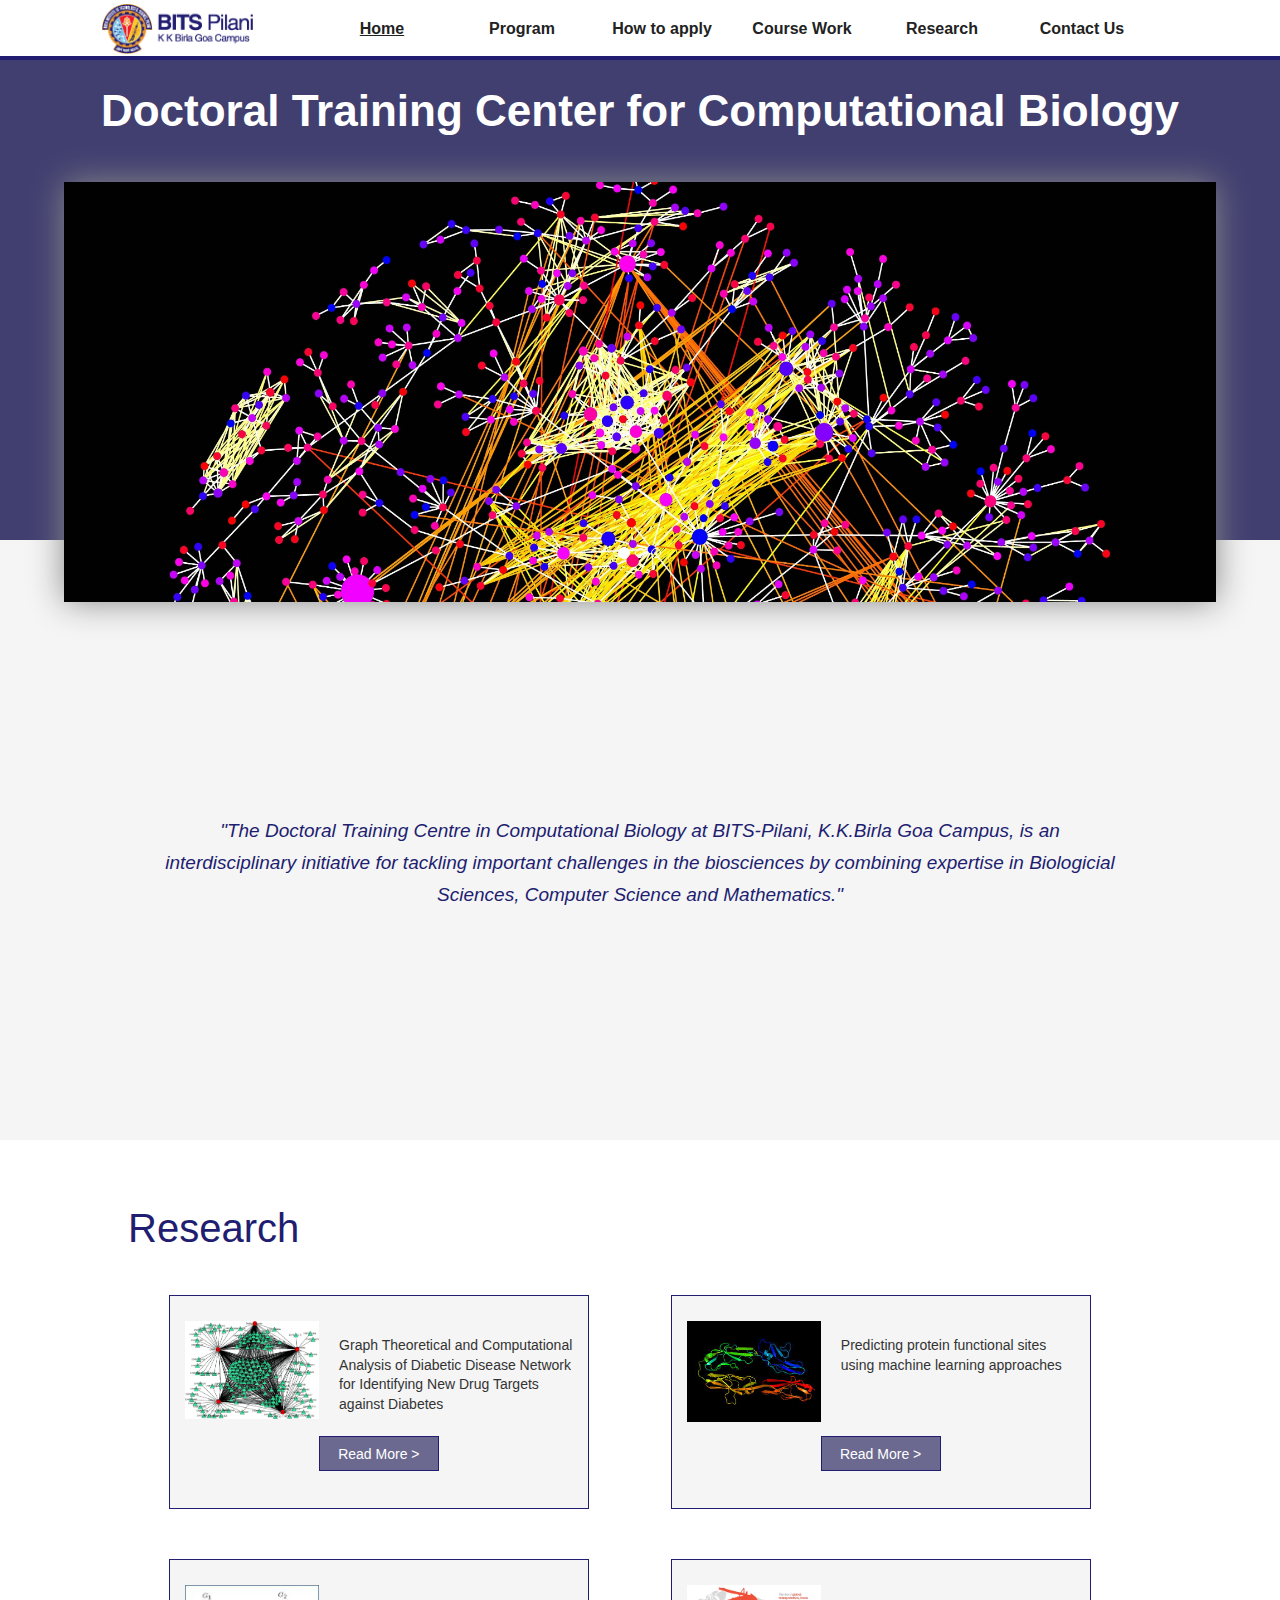
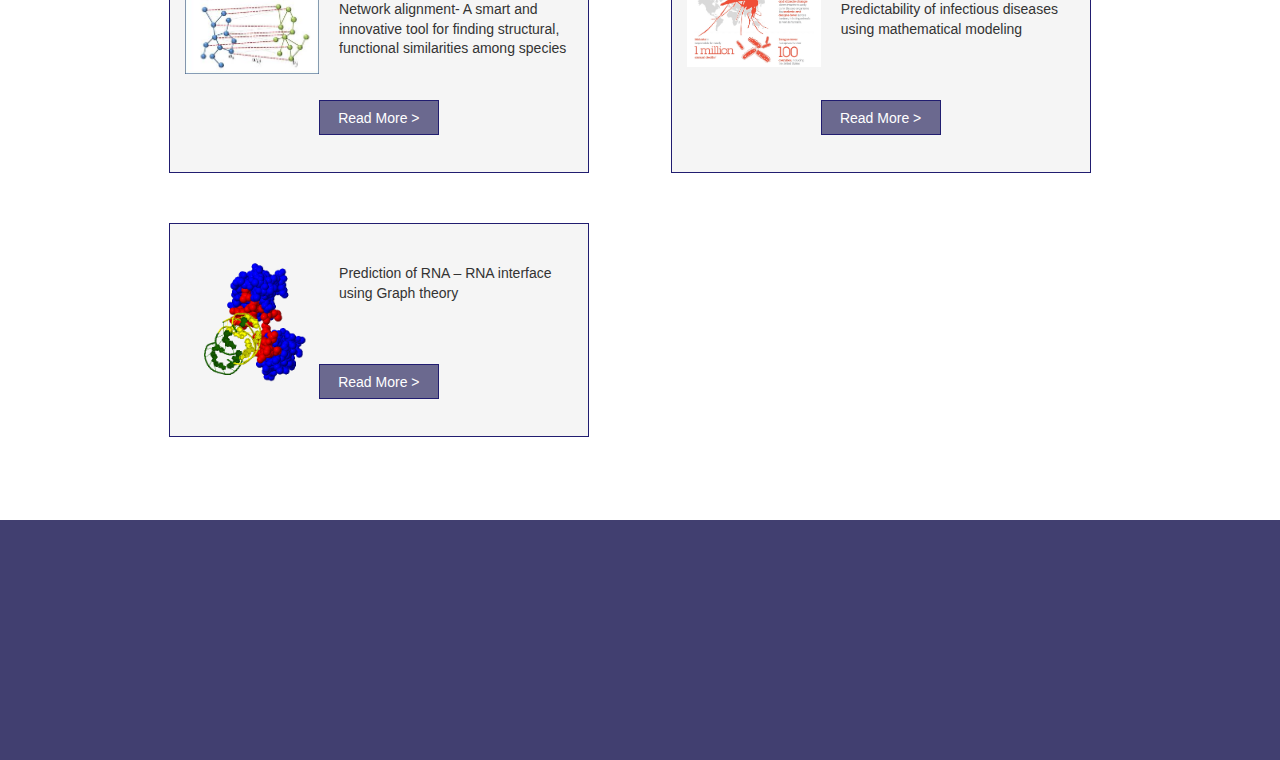
==== index.html @ 46b46404 "changes2" ====
<!doctype html>
<html class="no-js" lang="">
    <head>
        <meta charset="utf-8">
        <meta http-equiv="X-UA-Compatible" content="IE=edge">
        <title></title>
        <meta name="description" content="">
        <meta name="viewport" content="width=device-width, initial-scale=1">

        <link rel="apple-touch-icon" href="apple-touch-icon.png">
        <!-- Place favicon.ico in the root directory -->

        <link rel="stylesheet" href="css/normalize.css">
        <link rel="stylesheet" href="css/main.css">
        <link rel="stylesheet" href="css/home.css">
        <script src="js/vendor/modernizr-2.8.3.min.js"></script>
        <script src="js/vendor/jquery-1.11.2.min.js"></script>
        <script src="js/vendor/bootstrap.min.js"></script>
        <script>
            $('.carousel').carousel();
        </script>

    </head>
    <body>
        <!-- author: Prasun Anand -->
        <!--[if lt IE 8]>
            <p class="browserupgrade">You are using an <strong>outdated</strong> browser. Please <a href="http://browsehappy.com/">upgrade your browser</a> to improve your experience.</p>
        <![endif]-->

        <!-- Add your site or application content here -->
        <div class="navbar">
            <div class="logo">
                <a href="http://www.bits-pilani.ac.in/goa"><img src="img/logo.gif"></a>
            </div>
            <div class="right">
                <li class="a"><a href="#" id="activePage">Home</a></li>
                <li><a href="./program.html">Program</a></li>
                <li><a href="./apply.html">How to apply</a></li>
                <li><a href="./coursework.html">Course Work</a></li>
                <li><a href="./research.html">Research</a></li>
                <li><a href="./contact.html">Contact Us</a></li>
            </div>
        </div>
        <div class="carouselBox">
            <div>
            <span class="heading">Doctoral Training Center for Computational Biology</span></div>
            <div class="carousl">
                <div id="myCarousel" class="carousel slide">
                    <ol class="carousel-indicators">
                        <li data-target="#myCarousel" data-slide-to="0" class="active"></li>
                        <li data-target="#myCarousel" data-slide-to="1"></li>
                        <li data-target="#myCarousel" data-slide-to="2"></li>
                    </ol>
                    <div class="carousel-inner">
                        <div class="active item"><img src="img/graph.jpg"></div>
                        <div class="item"><img src="img/dna.jpg"></div>
                        <div class="item"><img src="img/protein.jpg"></div>
                    </div>
                </div> 
            </div>
        </div>
         <script>
            $('.carousel').carousel();
        </script>
        <div class="intro">
            <div>
                <em>
                "The Doctoral Training Centre in Computational Biology at BITS-Pilani, K.K.Birla Goa Campus, is an interdisciplinary initiative for tackling important challenges in the biosciences by combining expertise in Biologicial Sciences, Computer Science and Mathematics."
                </em>
            </div>
        </div>
        <div class="projects">
            <span class="headingProject">Research</span>
            <div class="row">
                <div class="col">
                    <div class="colImage"><img src="img/graph.gif"></div>
                    <div class="colContents">Graph Theoretical and Computational Analysis of Diabetic Disease Network for Identifying New Drug Targets against Diabetes</div>
                    <a href="projects/project1.html" class="read">Read More ></a>
                </div>
                <div class="col">
                    <div class="colImage"><img src="img/pred.jpg"></div>
                    <div class="colContents">Predicting protein functional sites using machine learning approaches</div>
                    <a href="projects/project2.html" class="read">Read More ></a>
                </div>
                <div class="col">
                    <div class="colImage"><img src="img/align.jpg"></div>
                    <div class="colContents">Network alignment- A smart and innovative tool for finding structural, functional similarities among species</div>
                    <a href="projects/project5.html" class="read">Read More ></a>
                </div>
                <div class="col">
                    <div class="colImage"><img src="img/predict.jpg"></div>
                    <div class="colContents">Predictability of infectious diseases using mathematical modeling</div>
                    <a href="projects/project3.html" class="read">Read More ></a>
                </div>
                <div class="col">
                    <div class="colImage"><img src="img/rnaint.png"></div>
                    <div class="colContents">Prediction of RNA – RNA interface using Graph theory</div>
                    <a href="projects/project4.html" class="read">Read More ></a>
                </div>
            </div>

                
            
        </div>
        <div class="cdtFooter">
            
        </div>
        <div class="bitsFooter">
            
        </div>


        <script src="//ajax.googleapis.com/ajax/libs/jquery/1.11.2/jquery.min.js"></script>
        <script>window.jQuery || document.write('<script src="js/vendor/jquery-1.11.2.min.js"><\/script>')</script>
        <script src="js/plugins.js"></script>
        <script src="js/main.js"></script>

        <!-- Google Analytics: change UA-XXXXX-X to be your site's ID. -->
        <script>
            (function(b,o,i,l,e,r){b.GoogleAnalyticsObject=l;b[l]||(b[l]=
            function(){(b[l].q=b[l].q||[]).push(arguments)});b[l].l=+new Date;
            e=o.createElement(i);r=o.getElementsByTagName(i)[0];
            e.src='//www.google-analytics.com/analytics.js';
            r.parentNode.insertBefore(e,r)}(window,document,'script','ga'));
            ga('create','UA-XXXXX-X','auto');ga('send','pageview');
        </script>
       
    </body>
</html>
---- css/main.css ----
/*! HTML5 Boilerplate v5.0.0 | MIT License | http://h5bp.com/ */

/*
 * What follows is the result of much research on cross-browser styling.
 * Credit left inline and big thanks to Nicolas Gallagher, Jonathan Neal,
 * Kroc Camen, and the H5BP dev community and team.
 */


/* ==========================================================================
   Base styles: opinionated defaults
   ========================================================================== */
*{
    box-sizing: border-box;
    -webkit-box-sizing: border-box;
    -moz-box-sizing: border-box;
    -ms-box-sizing: border-box;
}
*{
    transition: 0.5s all ease-in;
    -webkit-transition: 0.5s all ease-in;
    -moz-transition: 0.5s all ease-in;
    -ms-transition: 0.5s all ease-in;
}
html {
    color: #222;
    font-size: 1em;
    line-height: 1.4;
}

/*
 * Remove text-shadow in selection highlight:
 * https://twitter.com/miketaylr/status/12228805301
 *
 * These selection rule sets have to be separate.
 * Customize the background color to match your design.
 */

::-moz-selection {
    background: #b3d4fc;
    text-shadow: none;
}

::selection {
    background: #b3d4fc;
    text-shadow: none;
}

/*
 * A better looking default horizontal rule
 */

hr {
    display: block;
    height: 1px;
    border: 0;
    border-top: 1px solid #ccc;
    margin: 1em 0;
    padding: 0;
}

/*
 * Remove the gap between audio, canvas, iframes,
 * images, videos and the bottom of their containers:
 * https://github.com/h5bp/html5-boilerplate/issues/440
 */

audio,
canvas,
iframe,
img,
svg,
video {
    vertical-align: middle;
}

/*
 * Remove default fieldset styles.
 */

fieldset {
    border: 0;
    margin: 0;
    padding: 0;
}

/*
 * Allow only vertical resizing of textareas.
 */

textarea {
    resize: vertical;
}

/* ==========================================================================
   Browser Upgrade Prompt
   ========================================================================== */

.browserupgrade {
    margin: 0.2em 0;
    background: #ccc;
    color: #000;
    padding: 0.2em 0;
}

/* ==========================================================================
   Author's custom styles
   ========================================================================== */

















/* ==========================================================================
   Helper classes
   ========================================================================== */

/*
 * Hide visually and from screen readers:
 * http://juicystudio.com/article/screen-readers-display-none.php
 */

.hidden {
    display: none !important;
    visibility: hidden;
}

/*
 * Hide only visually, but have it available for screen readers:
 * http://snook.ca/archives/html_and_css/hiding-content-for-accessibility
 */

.visuallyhidden {
    border: 0;
    clip: rect(0 0 0 0);
    height: 1px;
    margin: -1px;
    overflow: hidden;
    padding: 0;
    position: absolute;
    width: 1px;
}

/*
 * Extends the .visuallyhidden class to allow the element
 * to be focusable when navigated to via the keyboard:
 * https://www.drupal.org/node/897638
 */

.visuallyhidden.focusable:active,
.visuallyhidden.focusable:focus {
    clip: auto;
    height: auto;
    margin: 0;
    overflow: visible;
    position: static;
    width: auto;
}

/*
 * Hide visually and from screen readers, but maintain layout
 */

.invisible {
    visibility: hidden;
}

/*
 * Clearfix: contain floats
 *
 * For modern browsers
 * 1. The space content is one way to avoid an Opera bug when the
 *    `contenteditable` attribute is included anywhere else in the document.
 *    Otherwise it causes space to appear at the top and bottom of elements
 *    that receive the `clearfix` class.
 * 2. The use of `table` rather than `block` is only necessary if using
 *    `:before` to contain the top-margins of child elements.
 */

.clearfix:before,
.clearfix:after {
    content: " "; /* 1 */
    display: table; /* 2 */
}

.clearfix:after {
    clear: both;
}

/* ==========================================================================
   EXAMPLE Media Queries for Responsive Design.
   These examples override the primary ('mobile first') styles.
   Modify as content requires.
   ========================================================================== */

@media only screen and (min-width: 35em) {
    /* Style adjustments for viewports that meet the condition */
}

@media print,
       (-o-min-device-pixel-ratio: 5/4),
       (-webkit-min-device-pixel-ratio: 1.25),
       (min-resolution: 120dpi) {
    /* Style adjustments for high resolution devices */
}

/* ==========================================================================
   Print styles.
   Inlined to avoid the additional HTTP request:
   http://www.phpied.com/delay-loading-your-print-css/
   ========================================================================== */

@media print {
    *,
    *:before,
    *:after {
        background: transparent !important;
        color: #000 !important; /* Black prints faster:
                                   http://www.sanbeiji.com/archives/953 */
        box-shadow: none !important;
        text-shadow: none !important;
    }

    a,
    a:visited {
        text-decoration: underline;
    }

    a[href]:after {
        content: " (" attr(href) ")";
    }

    abbr[title]:after {
        content: " (" attr(title) ")";
    }

    /*
     * Don't show links that are fragment identifiers,
     * or use the `javascript:` pseudo protocol
     */

    a[href^="#"]:after,
    a[href^="javascript:"]:after {
        content: "";
    }

    pre,
    blockquote {
        border: 1px solid #999;
        page-break-inside: avoid;
    }

    /*
     * Printing Tables:
     * http://css-discuss.incutio.com/wiki/Printing_Tables
     */

    thead {
        display: table-header-group;
    }

    tr,
    img {
        page-break-inside: avoid;
    }

    img {
        max-width: 100% !important;
    }

    p,
    h2,
    h3 {
        orphans: 3;
        widows: 3;
    }

    h2,
    h3 {
        page-break-after: avoid;
    }
}
/******
  navbar
*******/

.navbar{
    width: 100%;
    height: 60px;
    border-bottom: 4px solid #211D70;
}

    .logo{
        float: left;
        height: 60px;
        margin-left: 8%;
        font-weight:bold; 
        padding-top: 4px;

    }
    .logo img{
        height: 50px;
        width: auto;
    }
    .right{
        height: 60px;
        float: right;
        margin-right: 10%;
    }
    .right li{
        display: block;
        padding: 18px 10px;
        float: left;
        width: 140px;
        height: 59px;
        text-align: center;
    }
    

    .right li a{
        text-decoration: none;
        color: inherit;
        font-weight: bold;
    }
/******
  navbar
*******/

.cdtFooter{
    width: 100%;
    height: 240px;
    background-color: rgba(42, 39, 94, 0.89);
}
.bitsFooter{
    width: 100%;
    height: 280px;
    
    height: 0px;
}
a{
    text-decoration: none;
}
#activePage{
  text-decoration: underline;
}
---- css/home.css ----
/******
  Carousel
*******/
.carouselBox{
    width: 100%;
    height: 480px;
    background-color: rgba(42, 39, 94, 0.89);
    text-align: center;
    padding-top: 20px;
}

.heading{
    font-size: 44px;
    color: #fff;
    font-weight: bold;
}
.carousl{
    width: 90%;
    height: 420px;
    background-color: #eee;
    position: relative;
    margin: auto;
    bottom:-40px;
    box-shadow: 0 0 2em #888888;
}
/******
  Carousel
*******/
/******
  intro
*******/

.intro{
    width: 100%;
    height: 600px;
    padding-top: 240px;
    background-color: #f5f5f5;
}

.intro div{
    padding: 35px;
    width: 80%;
    margin: 0 auto;
    text-align: center;
    font-size: 19px;
    line-height: 32px;
    height: 161px;
    border-radius: 17px;
    color: #211D70;
}
.row{
    width: 100%;
    background-color: #fff;
    margin-top:20px; 
}
.col{
    width: 41%;
    float: left;
    padding: 20px 10px;
    margin-bottom: 30px;
    border: 1px solid #211D70;
    background-color: #f5f5f5;
    margin: 25px 4%;
    text-align: center;
    height: 214px;
    color: #333333;
}
.colImage{
  width: 40%;
  height: 120px;
  float: left;
  padding: 5px;
}
.colContents{
  width: 60%;
  height: 120px;
  float: left;
  font-size: 14px;
  text-align: left;
  padding-top: 20px;
}
.colImage img{
  display: block;
  width: 90%;
  height: auto;
}
/******
  intro
*******/

/******
  projects
*******/

.projects{
    width: 100%;
    padding:60px 10%;
    height: 980px;
}

.headingProject{
    font-size: 40px;
    display: block;
    height: 90px;
    font-weight: lighter;
    color:  #211D70;
    margin-bottom: -40px;
}
/******
  projects
*******/

.carousel {
  position: relative;
}
.carousel-inner {
  position: relative;
  width: 100%;
  overflow: hidden;
}
.carousel-inner > .item {
  position: relative;
  display: none;
  -webkit-transition: .6s ease-in-out left;
       -o-transition: .6s ease-in-out left;
          transition: .6s ease-in-out left;
}
.carousel-inner > .item > img,
.carousel-inner > .item > a > img {
  line-height: 1;
}
@media all and (transform-3d), (-webkit-transform-3d) {
  .carousel-inner > .item {
    -webkit-transition: -webkit-transform .6s ease-in-out;
         -o-transition:      -o-transform .6s ease-in-out;
            transition:         transform .6s ease-in-out;

    -webkit-backface-visibility: hidden;
            backface-visibility: hidden;
    -webkit-perspective: 1000;
            perspective: 1000;
  }
  .carousel-inner > .item.next,
  .carousel-inner > .item.active.right {
    left: 0;
    -webkit-transform: translate3d(100%, 0, 0);
            transform: translate3d(100%, 0, 0);
  }
  .carousel-inner > .item.prev,
  .carousel-inner > .item.active.left {
    left: 0;
    -webkit-transform: translate3d(-100%, 0, 0);
            transform: translate3d(-100%, 0, 0);
  }
  .carousel-inner > .item.next.left,
  .carousel-inner > .item.prev.right,
  .carousel-inner > .item.active {
    left: 0;
    -webkit-transform: translate3d(0, 0, 0);
            transform: translate3d(0, 0, 0);
  }
}
.carousel-inner > .active,
.carousel-inner > .next,
.carousel-inner > .prev {
  display: block;
}
.carousel-inner > .active {
  left: 0;
}
.carousel-inner > .next,
.carousel-inner > .prev {
  position: absolute;
  top: 0;
  width: 100%;
}
.carousel-inner > .next {
  left: 100%;
}
.carousel-inner > .prev {
  left: -100%;
}
.carousel-inner > .next.left,
.carousel-inner > .prev.right {
  left: 0;
}
.carousel-inner > .active.left {
  left: -100%;
}
.carousel-inner > .active.right {
  left: 100%;
}
.carousel-control {
  position: absolute;
  top: 0;
  bottom: 0;
  left: 0;
  width: 15%;
  font-size: 20px;
  color: #fff;
  text-align: center;
  text-shadow: 0 1px 2px rgba(0, 0, 0, .6);
  filter: alpha(opacity=50);
  opacity: .5;
}
.carousel-control.left {
  background-image: -webkit-linear-gradient(left, rgba(0, 0, 0, .5) 0%, rgba(0, 0, 0, .0001) 100%);
  background-image:      -o-linear-gradient(left, rgba(0, 0, 0, .5) 0%, rgba(0, 0, 0, .0001) 100%);
  background-image: -webkit-gradient(linear, left top, right top, from(rgba(0, 0, 0, .5)), to(rgba(0, 0, 0, .0001)));
  background-image:         linear-gradient(to right, rgba(0, 0, 0, .5) 0%, rgba(0, 0, 0, .0001) 100%);
  filter: progid:DXImageTransform.Microsoft.gradient(startColorstr='#80000000', endColorstr='#00000000', GradientType=1);
  background-repeat: repeat-x;
}
.carousel-control.right {
  right: 0;
  left: auto;
  background-image: -webkit-linear-gradient(left, rgba(0, 0, 0, .0001) 0%, rgba(0, 0, 0, .5) 100%);
  background-image:      -o-linear-gradient(left, rgba(0, 0, 0, .0001) 0%, rgba(0, 0, 0, .5) 100%);
  background-image: -webkit-gradient(linear, left top, right top, from(rgba(0, 0, 0, .0001)), to(rgba(0, 0, 0, .5)));
  background-image:         linear-gradient(to right, rgba(0, 0, 0, .0001) 0%, rgba(0, 0, 0, .5) 100%);
  filter: progid:DXImageTransform.Microsoft.gradient(startColorstr='#00000000', endColorstr='#80000000', GradientType=1);
  background-repeat: repeat-x;
}
.carousel-control:hover,
.carousel-control:focus {
  color: #fff;
  text-decoration: none;
  filter: alpha(opacity=90);
  outline: 0;
  opacity: .9;
}
.carousel-control .icon-prev,
.carousel-control .icon-next,
.carousel-control .glyphicon-chevron-left,
.carousel-control .glyphicon-chevron-right {
  position: absolute;
  top: 50%;
  z-index: 5;
  display: inline-block;
}
.carousel-control .icon-prev,
.carousel-control .glyphicon-chevron-left {
  left: 50%;
  margin-left: -10px;
}
.carousel-control .icon-next,
.carousel-control .glyphicon-chevron-right {
  right: 50%;
  margin-right: -10px;
}
.carousel-control .icon-prev,
.carousel-control .icon-next {
  width: 20px;
  height: 20px;
  margin-top: -10px;
  font-family: serif;
  line-height: 1;
}
.carousel-control .icon-prev:before {
  content: '\2039';
}
.carousel-control .icon-next:before {
  content: '\203a';
}
.carousel-indicators {
  position: absolute;
  bottom: 10px;
  left: 50%;
  z-index: 15;
  width: 60%;
  padding-left: 0;
  margin-left: -30%;
  text-align: center;
  list-style: none;
}
.carousel-indicators li {
  display: inline-block;
  width: 10px;
  height: 10px;
  margin: 1px;
  text-indent: -999px;
  cursor: pointer;
  background-color: #000 \9;
  background-color: rgba(0, 0, 0, 0);
  border: 1px solid #fff;
  border-radius: 10px;
}
.carousel-indicators .active {
  width: 12px;
  height: 12px;
  margin: 0;
  background-color: #fff;
}
.carousel-caption {
  position: absolute;
  right: 15%;
  bottom: 20px;
  left: 15%;
  z-index: 10;
  padding-top: 20px;
  padding-bottom: 20px;
  color: #fff;
  text-align: center;
  text-shadow: 0 1px 2px rgba(0, 0, 0, .6);
}
.carousel-caption .btn {
  text-shadow: none;
}
@media screen and (min-width: 768px) {
  .carousel-control .glyphicon-chevron-left,
  .carousel-control .glyphicon-chevron-right,
  .carousel-control .icon-prev,
  .carousel-control .icon-next {
    width: 30px;
    height: 30px;
    margin-top: -15px;
    font-size: 30px;
  }
  .carousel-control .glyphicon-chevron-left,
  .carousel-control .icon-prev {
    margin-left: -15px;
  }
  .carousel-control .glyphicon-chevron-right,
  .carousel-control .icon-next {
    margin-right: -15px;
  }
  .carousel-caption {
    right: 20%;
    left: 20%;
    padding-bottom: 30px;
  }
  .carousel-indicators {
    bottom: 20px;
  }
}

.item img{
    height: 420px;
    width: 100%;
}

/******
buttons
*****/
.read{
  clear: both;
    display: block;
    border:1px solid #211D70;
    height: 35px;
    width: 120px;
    padding: 8px;
    text-align: center;
    text-decoration: none;
    margin: 18px auto 10px;
    font-size: 14px;
    color: #fff;
    background-color: rgba(42, 39, 94, 0.68);
}
.read:hover{
    color: #fff;
    border-color: none;
    background-color: #211D70;
}
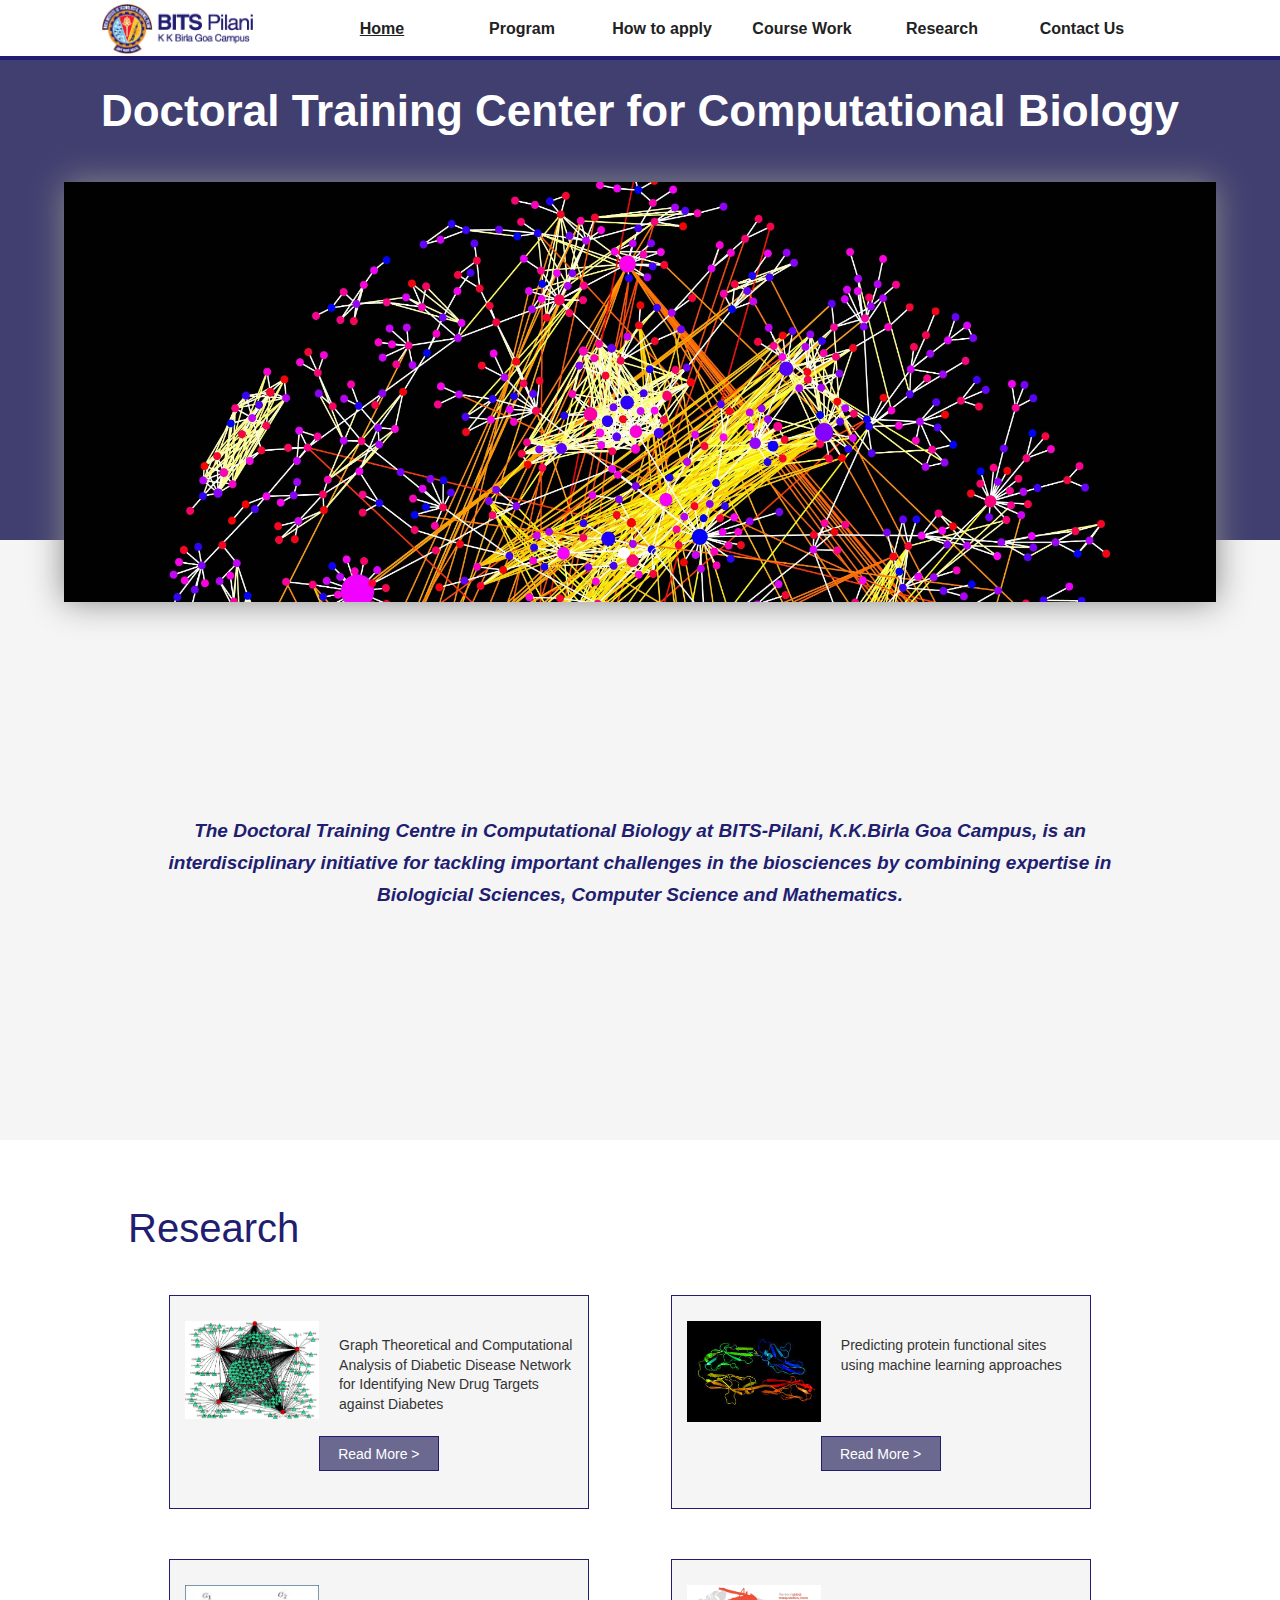
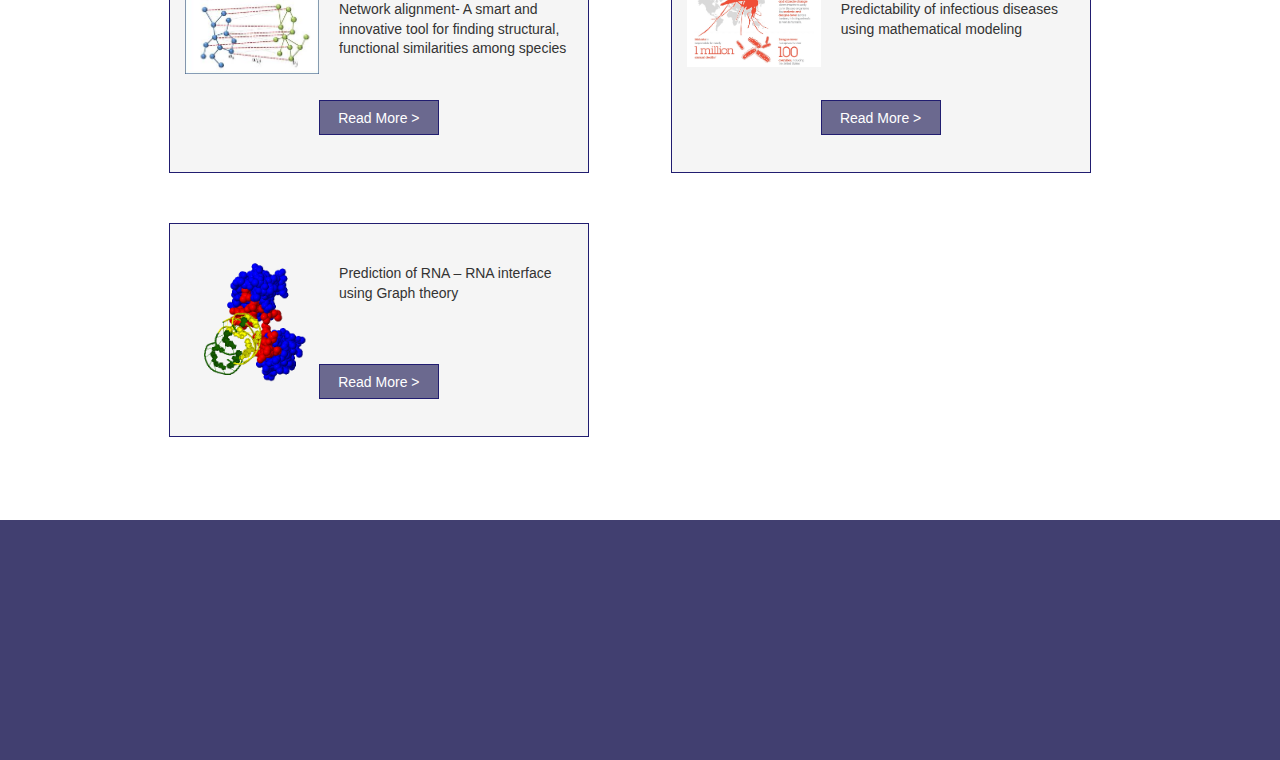
==== commit 687a700b: "Merge pull request #4 from prasunanand/master" ====
--- a/index.html
+++ b/index.html
@@ -22,7 +22,10 @@
 
     </head>
     <body>
-        <!-- author: Prasun Anand -->
+        <!-- 
+        author: Prasun Anand
+
+         -->
         <!--[if lt IE 8]>
             <p class="browserupgrade">You are using an <strong>outdated</strong> browser. Please <a href="http://browsehappy.com/">upgrade your browser</a> to improve your experience.</p>
         <![endif]-->
@@ -64,9 +67,9 @@
         </script>
         <div class="intro">
             <div>
-                <em>
-                "The Doctoral Training Centre in Computational Biology at BITS-Pilani, K.K.Birla Goa Campus, is an interdisciplinary initiative for tackling important challenges in the biosciences by combining expertise in Biologicial Sciences, Computer Science and Mathematics."
-                </em>
+                <strong><em>
+                The Doctoral Training Centre in Computational Biology at BITS-Pilani, K.K.Birla Goa Campus, is an interdisciplinary initiative for tackling important challenges in the biosciences by combining expertise in Biologicial Sciences, Computer Science and Mathematics.
+                </em></strong>
             </div>
         </div>
         <div class="projects">
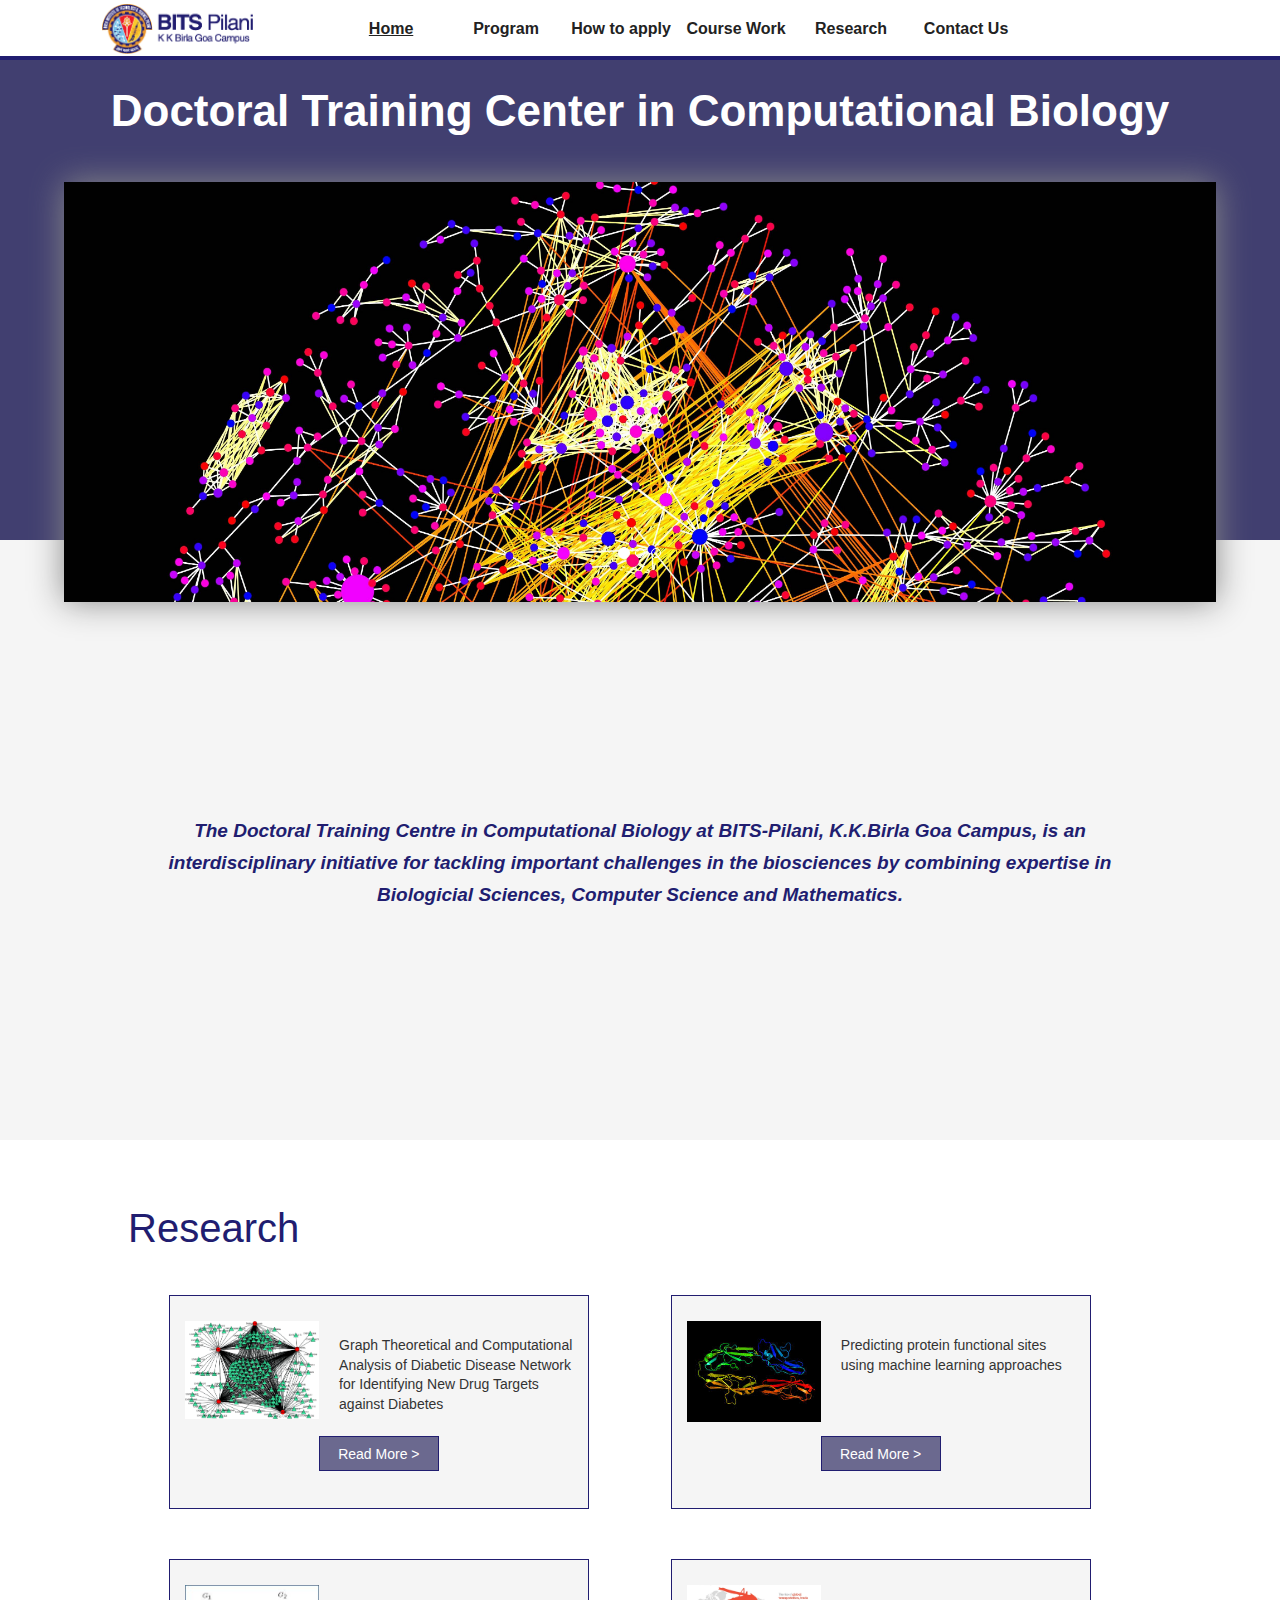
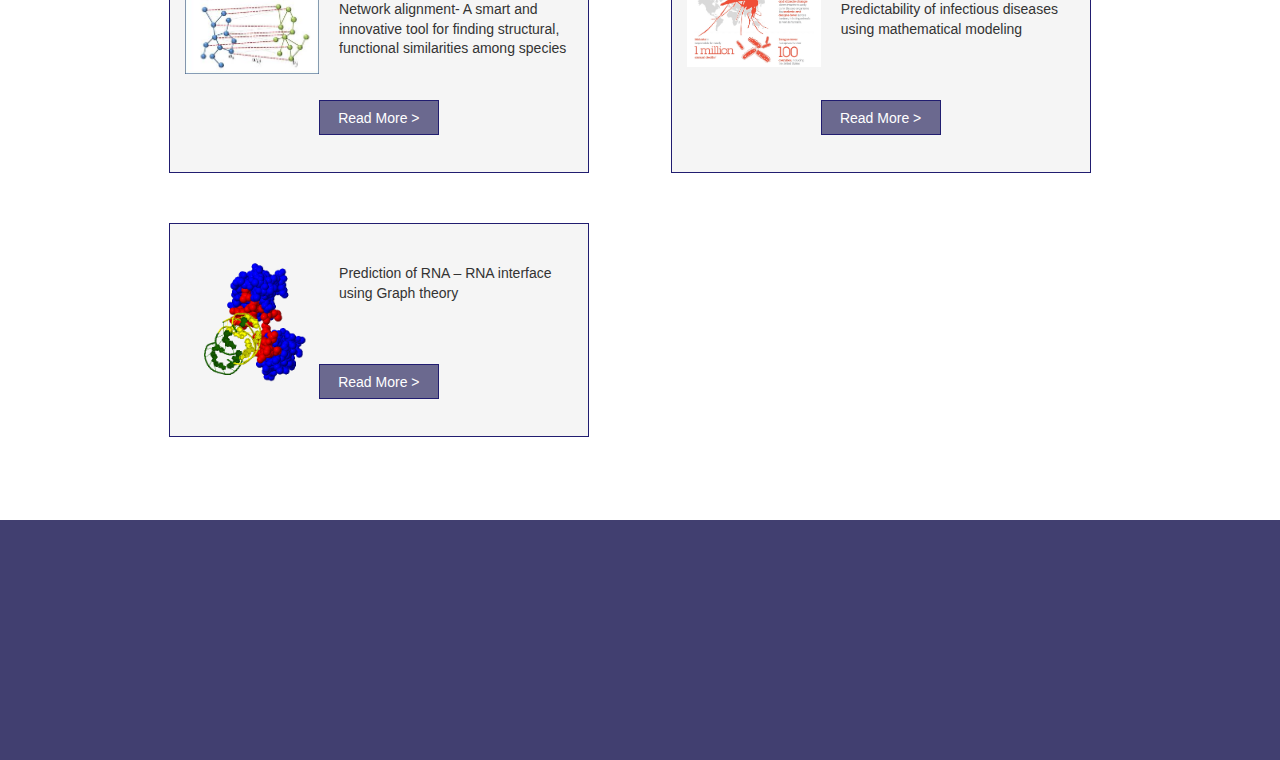
==== commit 606e5ffe: "changes review" ====
--- a/index.html
+++ b/index.html
@@ -46,7 +46,7 @@
         </div>
         <div class="carouselBox">
             <div>
-            <span class="heading">Doctoral Training Center for Computational Biology</span></div>
+            <span class="heading">Doctoral Training Center in Computational Biology</span></div>
             <div class="carousl">
                 <div id="myCarousel" class="carousel slide">
                     <ol class="carousel-indicators">
--- a/css/main.css
+++ b/css/main.css
@@ -316,8 +316,8 @@
     }
     .right{
         height: 60px;
-        float: right;
-        margin-right: 10%;
+        float: left;
+        margin-left: 10%;
     }
     .right li{
         display: block;
--- a/css/home.css
+++ b/css/home.css
@@ -52,7 +52,7 @@
 .row{
     width: 100%;
     background-color: #fff;
-    margin-top:20px; 
+    margin-top:20px;
 }
 .col{
     width: 41%;
@@ -362,3 +362,48 @@
     border-color: none;
     background-color: #211D70;
 }
+@media (max-width: 800px) {
+  .right{
+    display: none;
+  }
+  .heading{
+    font-size: 32px;
+  }
+  .carousl{
+    height: 300px;
+    width: 95%;
+  }
+  .item img{
+    height: 300px;
+  }
+  .col{
+    width: 100%;
+  }
+  .projects{
+    height: 1500px;
+  }
+  .intro {
+    height: 357px;
+    padding-top: 20px;
+    background-color: #f5f5f5;
+  }
+  .intro div{
+    font-size: 18px;
+    line-height: 28px;
+  }
+}
+
+@media (min-width: 1023px) and (max-width: 1280px){
+  .right{
+    margin-left: 3%;
+
+  }
+  .right li{
+        display: block;
+        padding: 18px 0px;
+        float: left;
+        width: 115px;
+        height: 59px;
+        text-align: center;
+    }
+}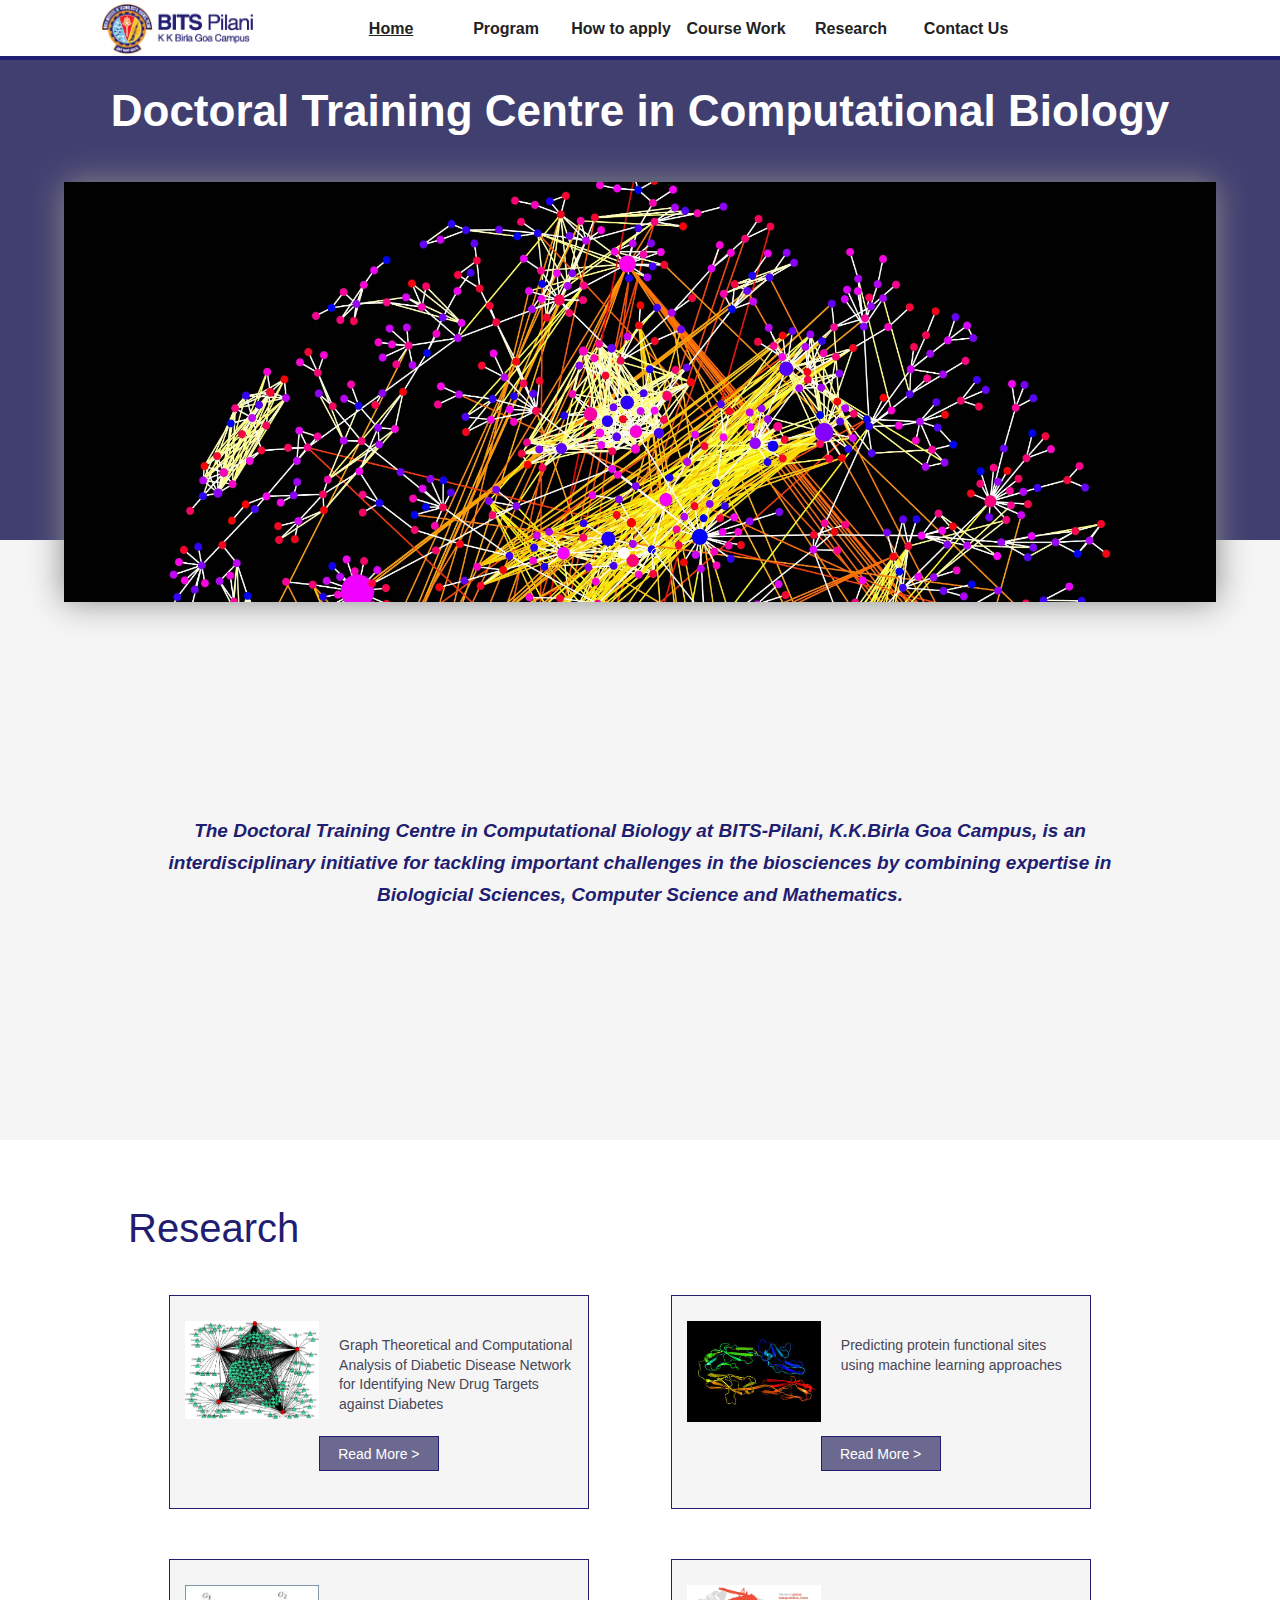
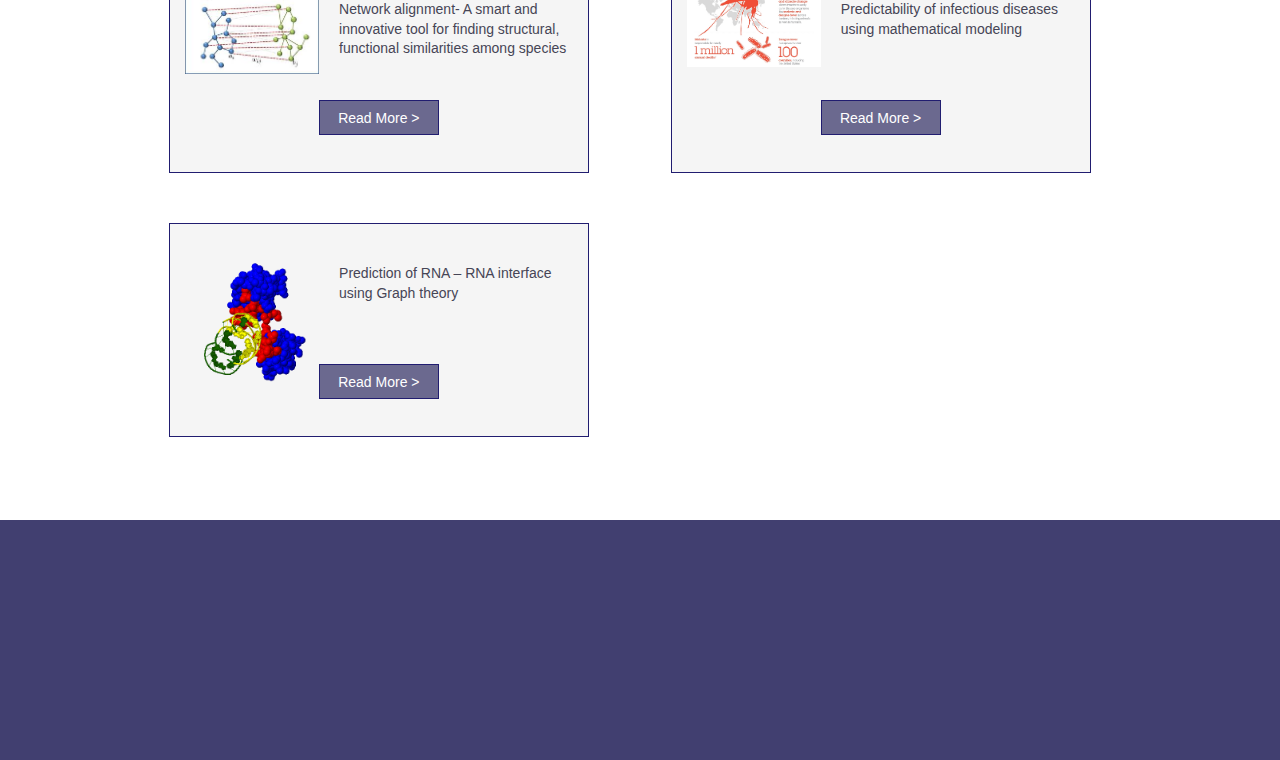
==== commit 46104cb5: "Update index.html" ====
--- a/index.html
+++ b/index.html
@@ -46,7 +46,7 @@
         </div>
         <div class="carouselBox">
             <div>
-            <span class="heading">Doctoral Training Center in Computational Biology</span></div>
+            <span class="heading">Doctoral Training Centre in Computational Biology</span></div>
             <div class="carousl">
                 <div id="myCarousel" class="carousel slide">
                     <ol class="carousel-indicators">
@@ -129,4 +129,4 @@
         </script>
        
     </body>
-</html>+</html>
--- a/css/home.css
+++ b/css/home.css
@@ -79,6 +79,7 @@
   font-size: 14px;
   text-align: left;
   padding-top: 20px;
+  color: #464556;
 }
 .colImage img{
   display: block;
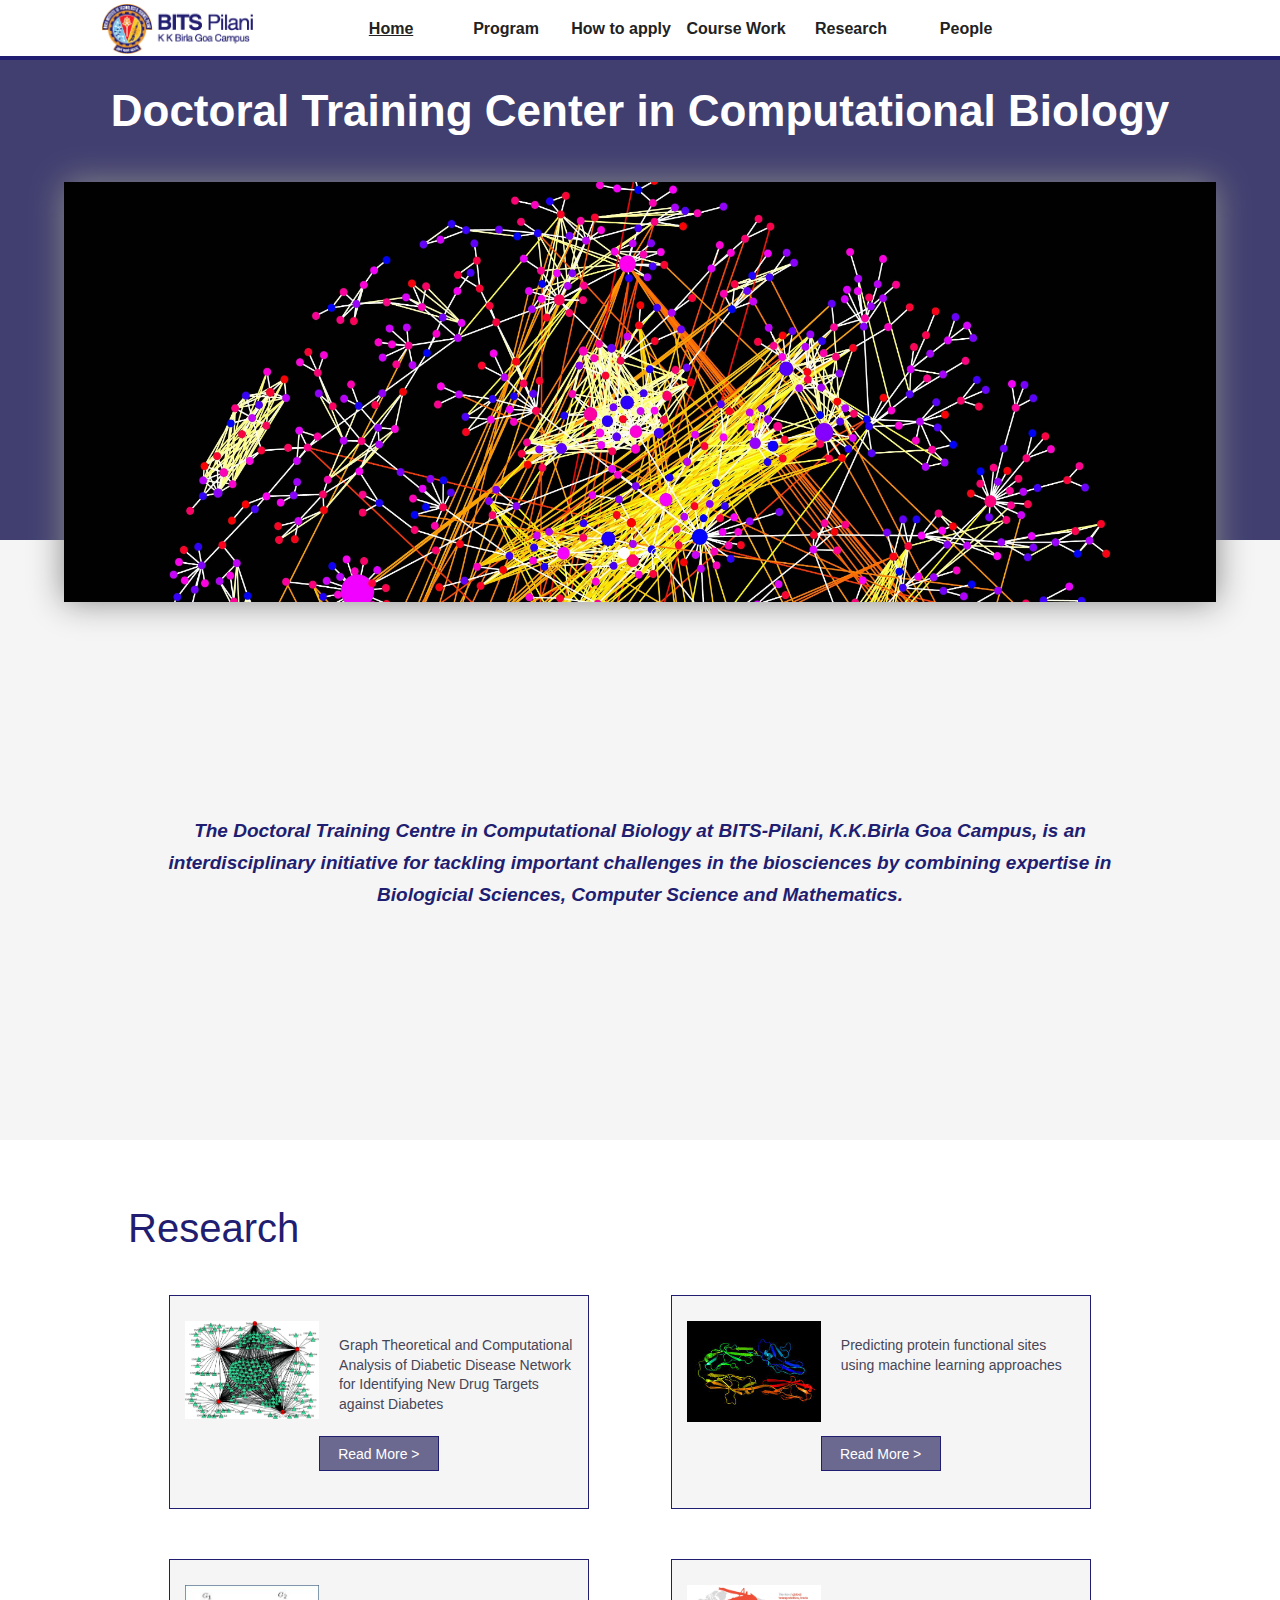
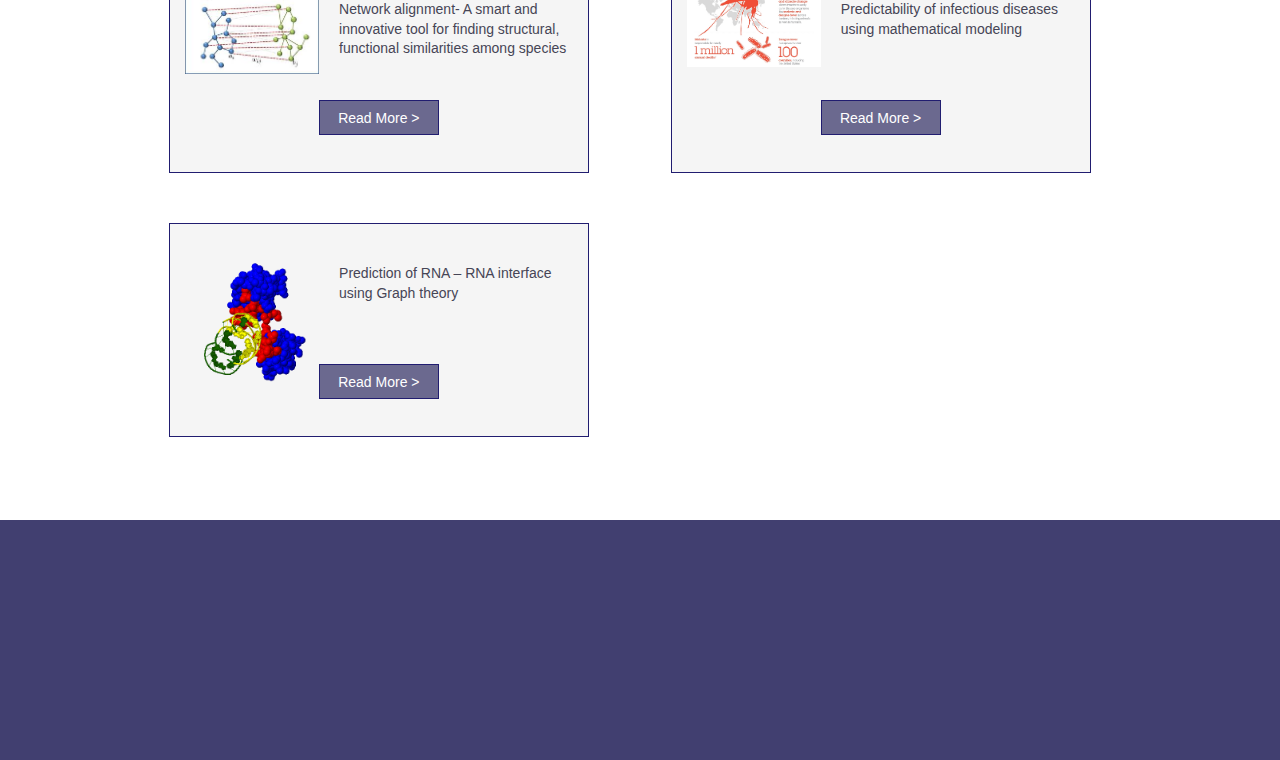
==== commit 02284199: "people.html added" ====
--- a/index.html
+++ b/index.html
@@ -41,12 +41,12 @@
                 <li><a href="./apply.html">How to apply</a></li>
                 <li><a href="./coursework.html">Course Work</a></li>
                 <li><a href="./research.html">Research</a></li>
-                <li><a href="./contact.html">Contact Us</a></li>
+                <li><a href="./people.html">People</a></li>
             </div>
         </div>
         <div class="carouselBox">
             <div>
-            <span class="heading">Doctoral Training Centre in Computational Biology</span></div>
+            <span class="heading">Doctoral Training Center in Computational Biology</span></div>
             <div class="carousl">
                 <div id="myCarousel" class="carousel slide">
                     <ol class="carousel-indicators">
@@ -129,4 +129,4 @@
         </script>
        
     </body>
-</html>
+</html>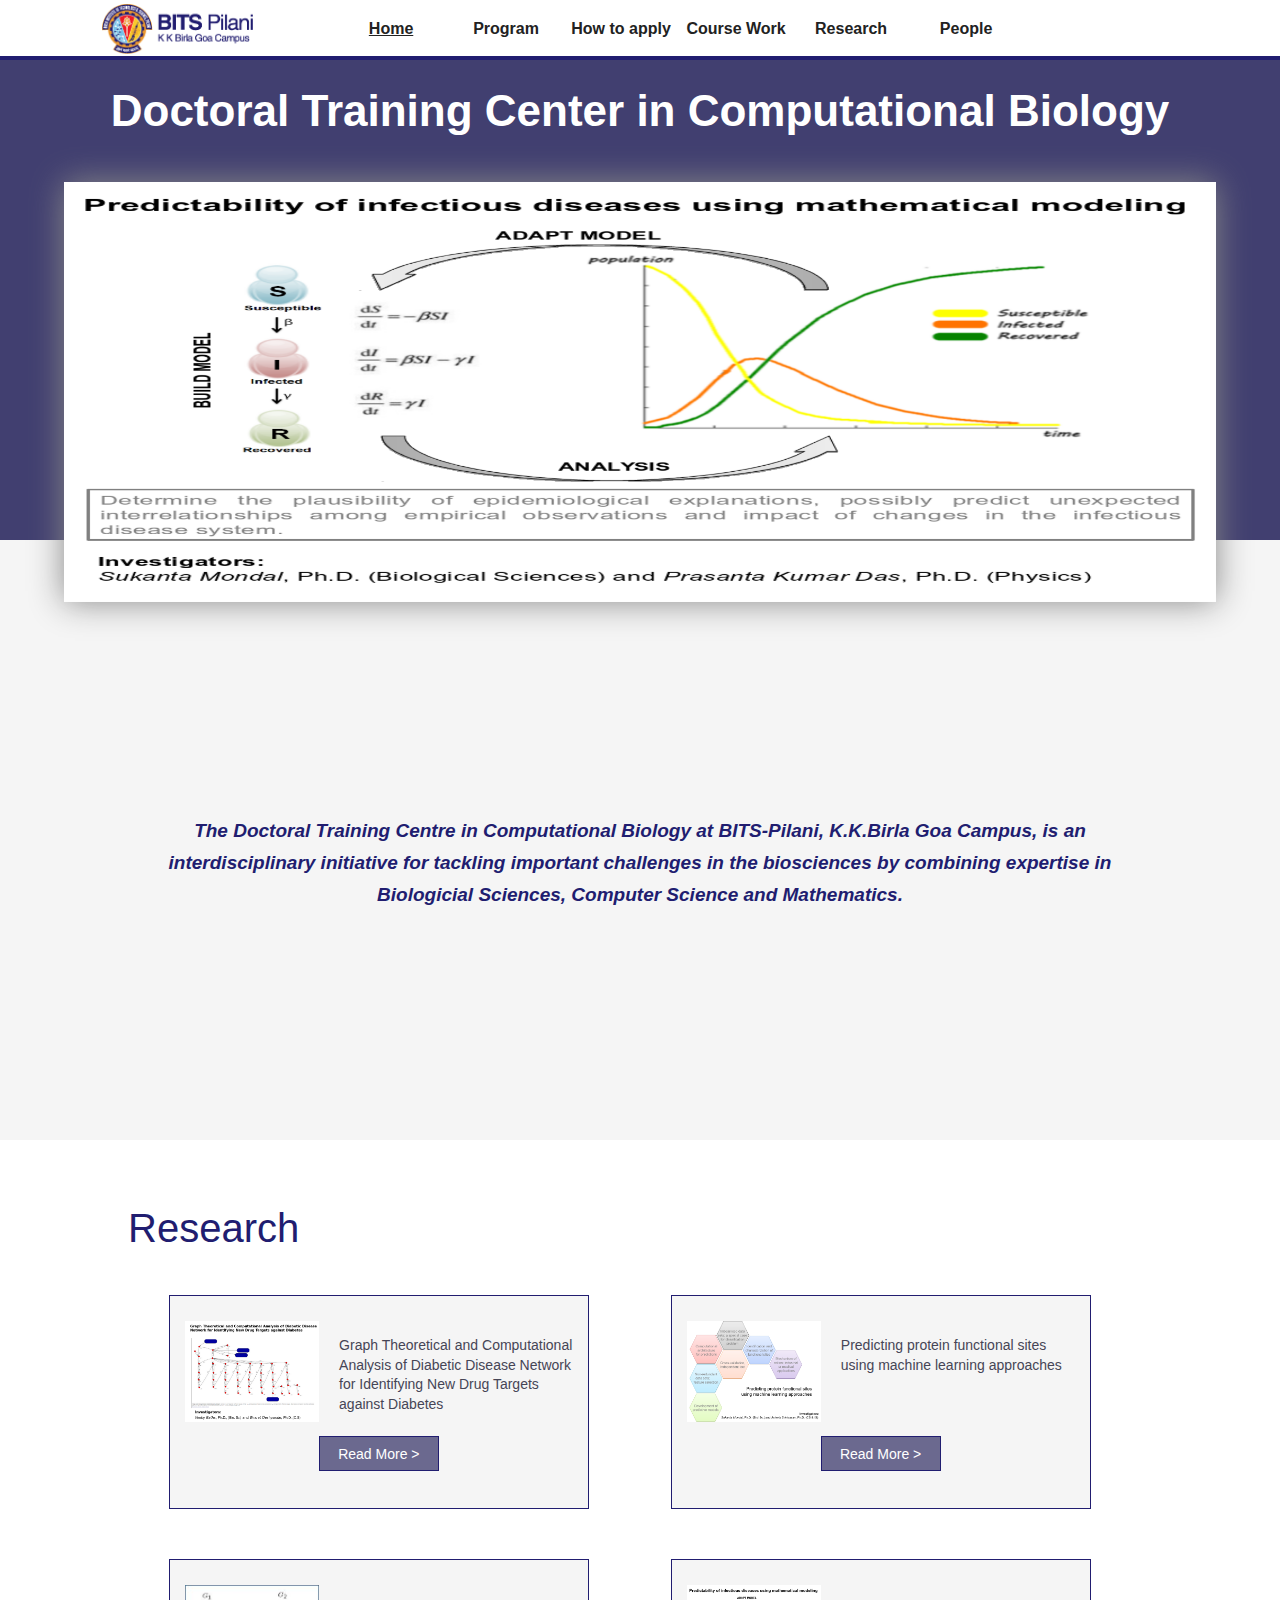
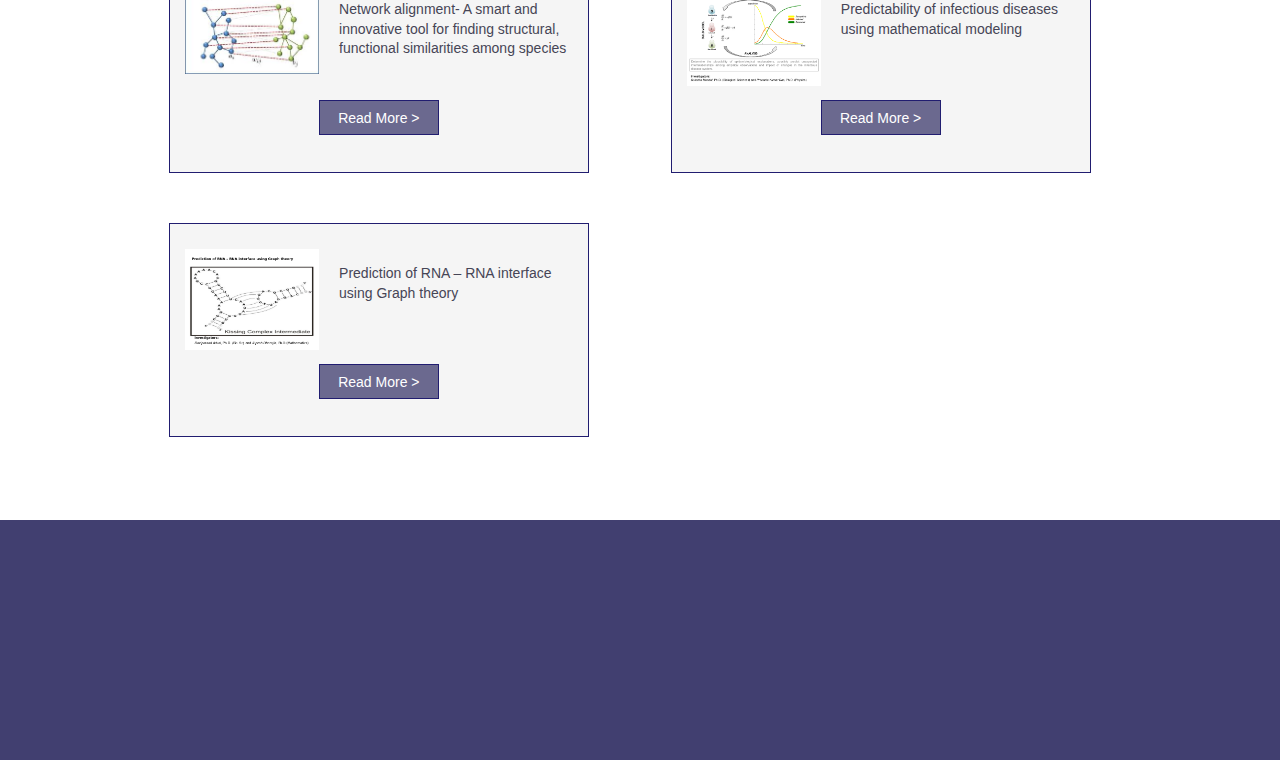
==== commit 408053b7: "copyright" ====
--- a/index.html
+++ b/index.html
@@ -55,9 +55,9 @@
                         <li data-target="#myCarousel" data-slide-to="2"></li>
                     </ol>
                     <div class="carousel-inner">
-                        <div class="active item"><img src="img/graph.jpg"></div>
-                        <div class="item"><img src="img/dna.jpg"></div>
-                        <div class="item"><img src="img/protein.jpg"></div>
+                        <div class="active item"><img src="img/a.png"></div>
+                        <div class="item"><img src="img/b.png"></div>
+                        <div class="item"><img src="img/c.png"></div>
                     </div>
                 </div> 
             </div>
@@ -76,12 +76,12 @@
             <span class="headingProject">Research</span>
             <div class="row">
                 <div class="col">
-                    <div class="colImage"><img src="img/graph.gif"></div>
+                    <div class="colImage"><img src="img/c.png"></div>
                     <div class="colContents">Graph Theoretical and Computational Analysis of Diabetic Disease Network for Identifying New Drug Targets against Diabetes</div>
                     <a href="projects/project1.html" class="read">Read More ></a>
                 </div>
                 <div class="col">
-                    <div class="colImage"><img src="img/pred.jpg"></div>
+                    <div class="colImage"><img src="img/b.png"></div>
                     <div class="colContents">Predicting protein functional sites using machine learning approaches</div>
                     <a href="projects/project2.html" class="read">Read More ></a>
                 </div>
@@ -91,12 +91,12 @@
                     <a href="projects/project5.html" class="read">Read More ></a>
                 </div>
                 <div class="col">
-                    <div class="colImage"><img src="img/predict.jpg"></div>
+                    <div class="colImage"><img src="img/a.png"></div>
                     <div class="colContents">Predictability of infectious diseases using mathematical modeling</div>
                     <a href="projects/project3.html" class="read">Read More ></a>
                 </div>
                 <div class="col">
-                    <div class="colImage"><img src="img/rnaint.png"></div>
+                    <div class="colImage"><img src="img/d.png"></div>
                     <div class="colContents">Prediction of RNA – RNA interface using Graph theory</div>
                     <a href="projects/project4.html" class="read">Read More ></a>
                 </div>
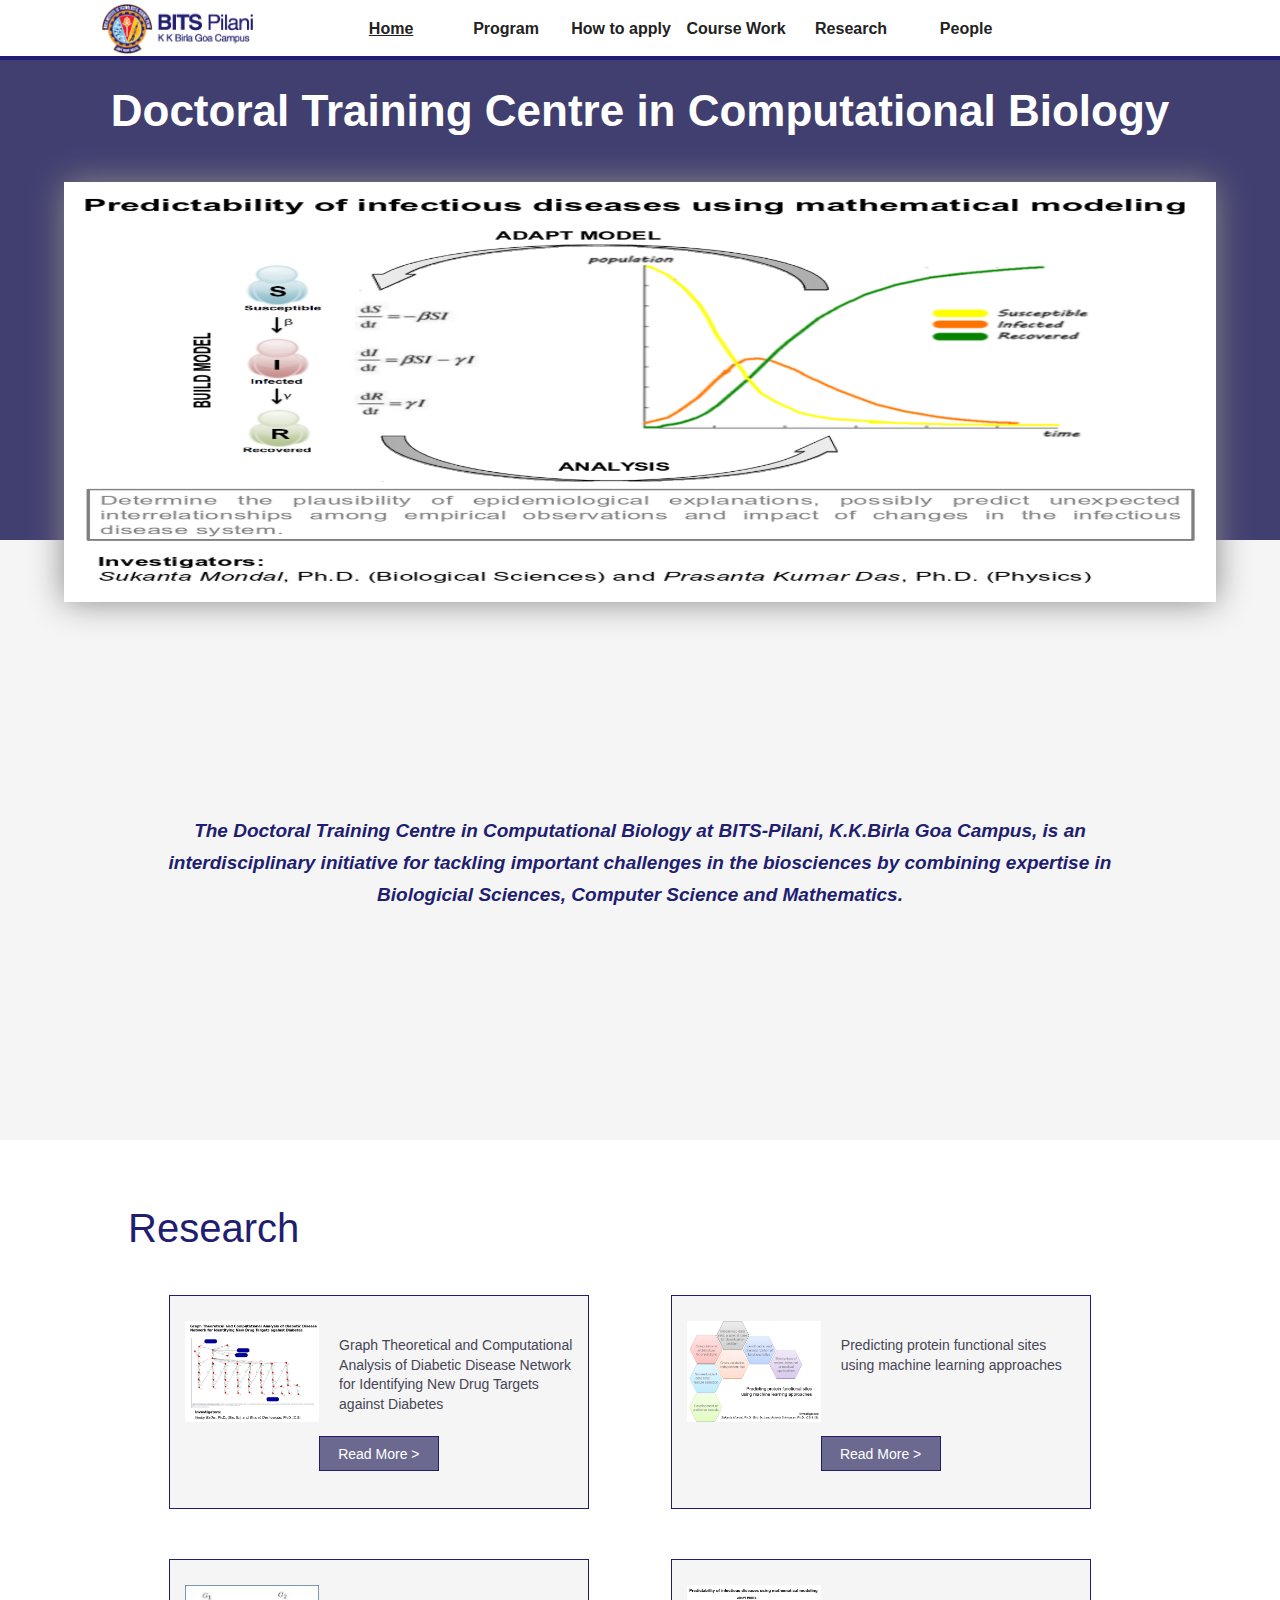
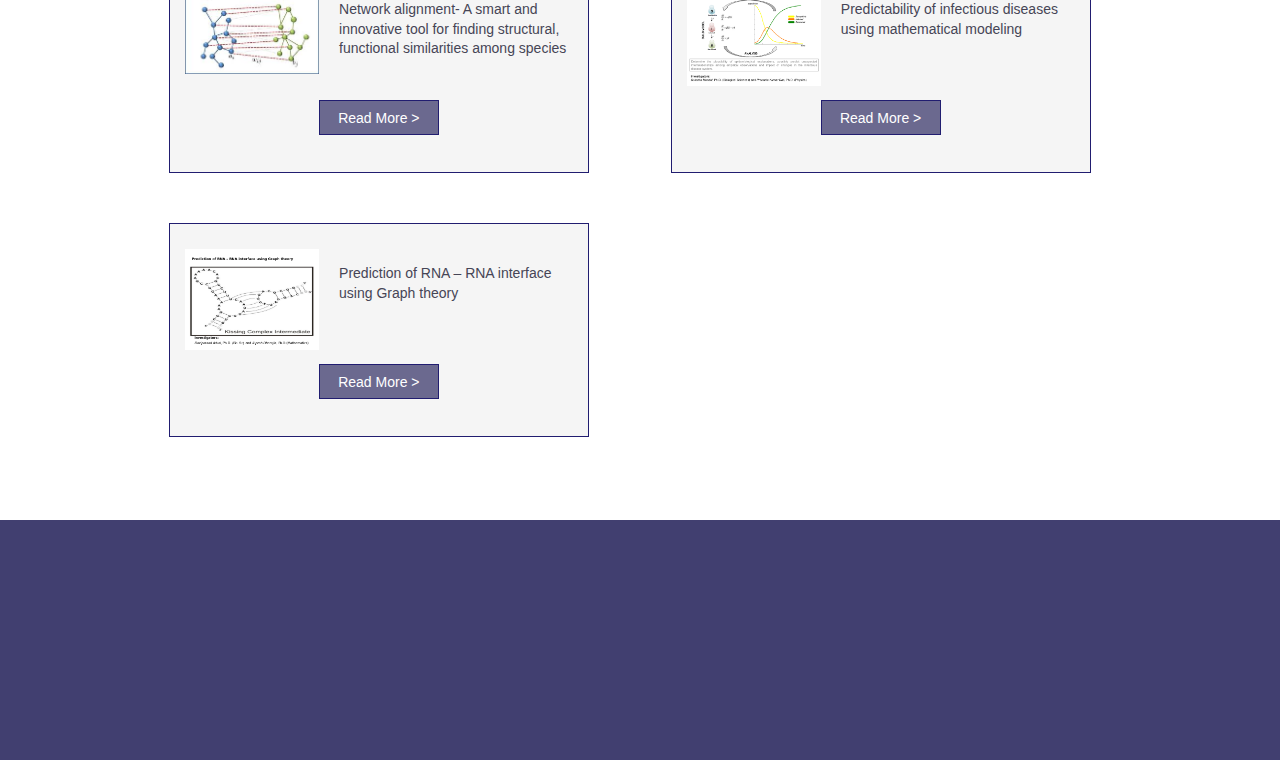
==== commit c01aff6f: "Update index.html" ====
--- a/index.html
+++ b/index.html
@@ -46,7 +46,7 @@
         </div>
         <div class="carouselBox">
             <div>
-            <span class="heading">Doctoral Training Center in Computational Biology</span></div>
+            <span class="heading">Doctoral Training Centre in Computational Biology</span></div>
             <div class="carousl">
                 <div id="myCarousel" class="carousel slide">
                     <ol class="carousel-indicators">
@@ -129,4 +129,4 @@
         </script>
        
     </body>
-</html>+</html>
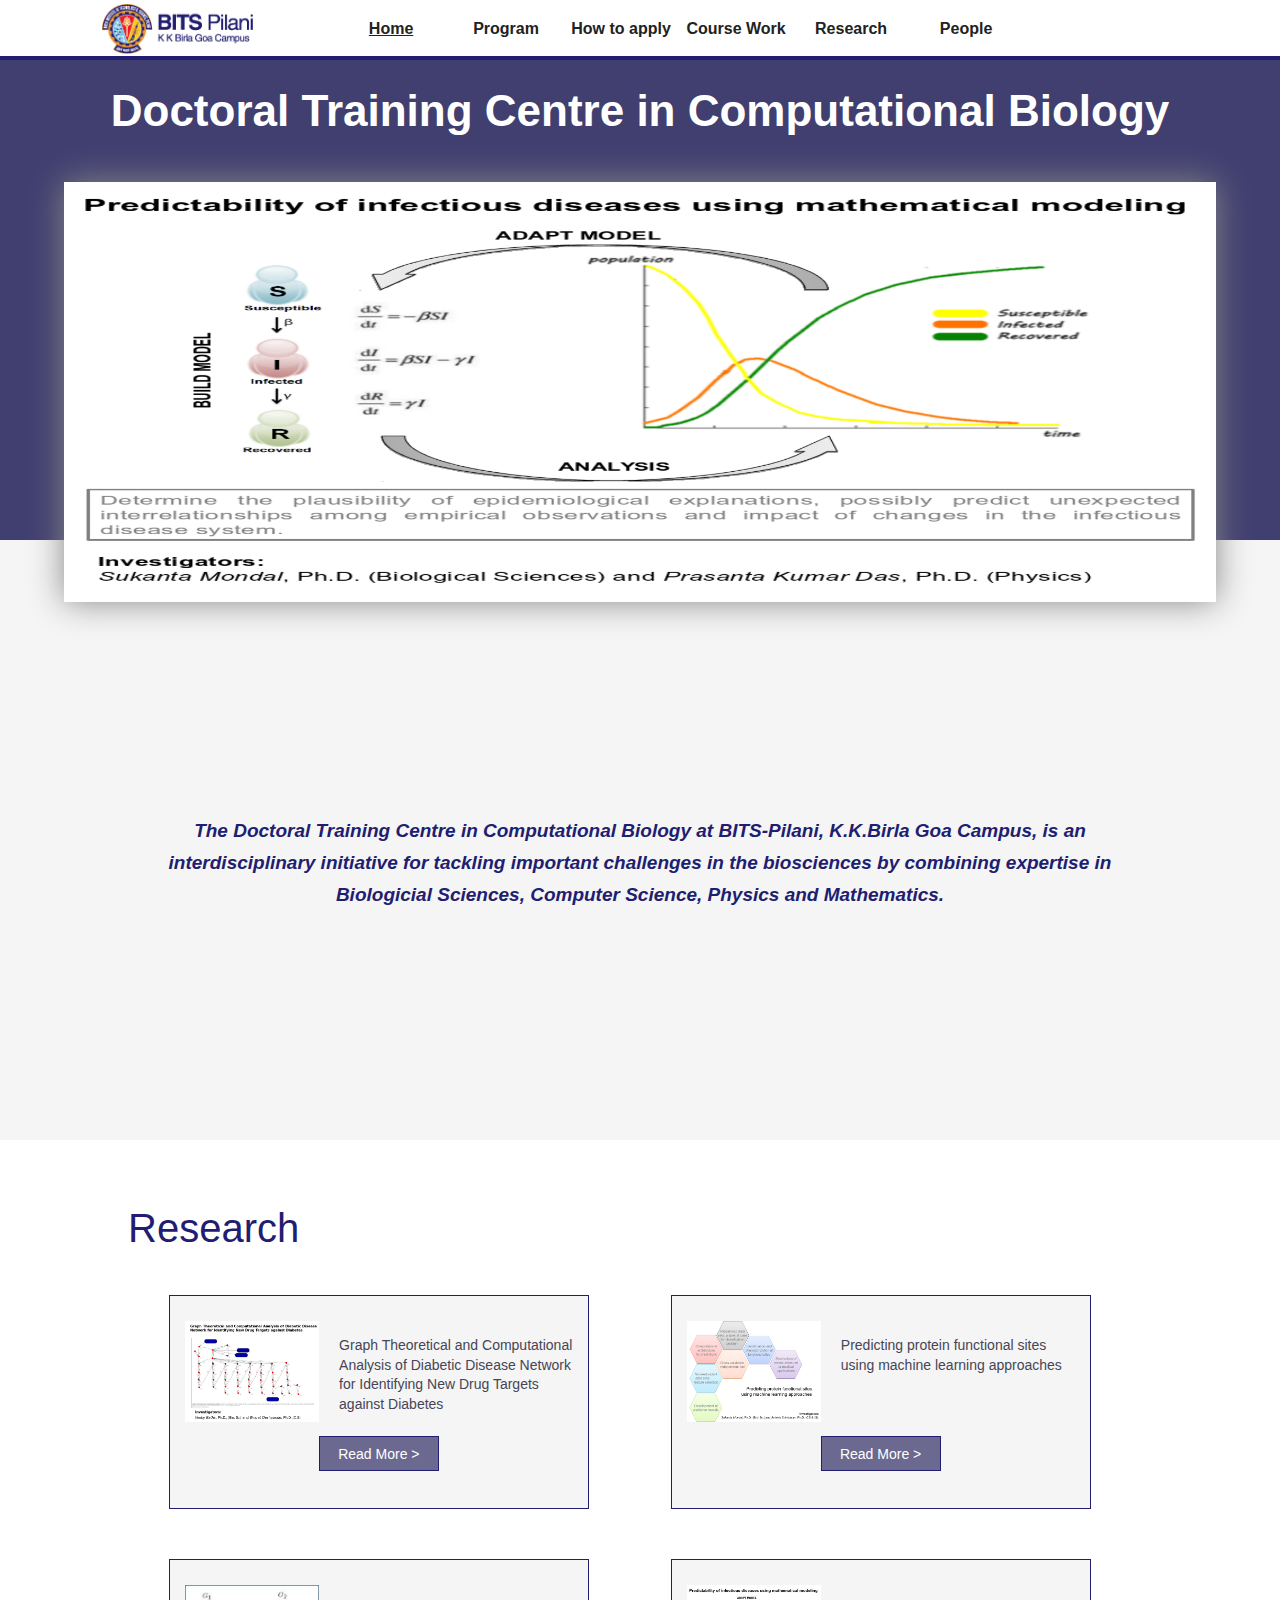
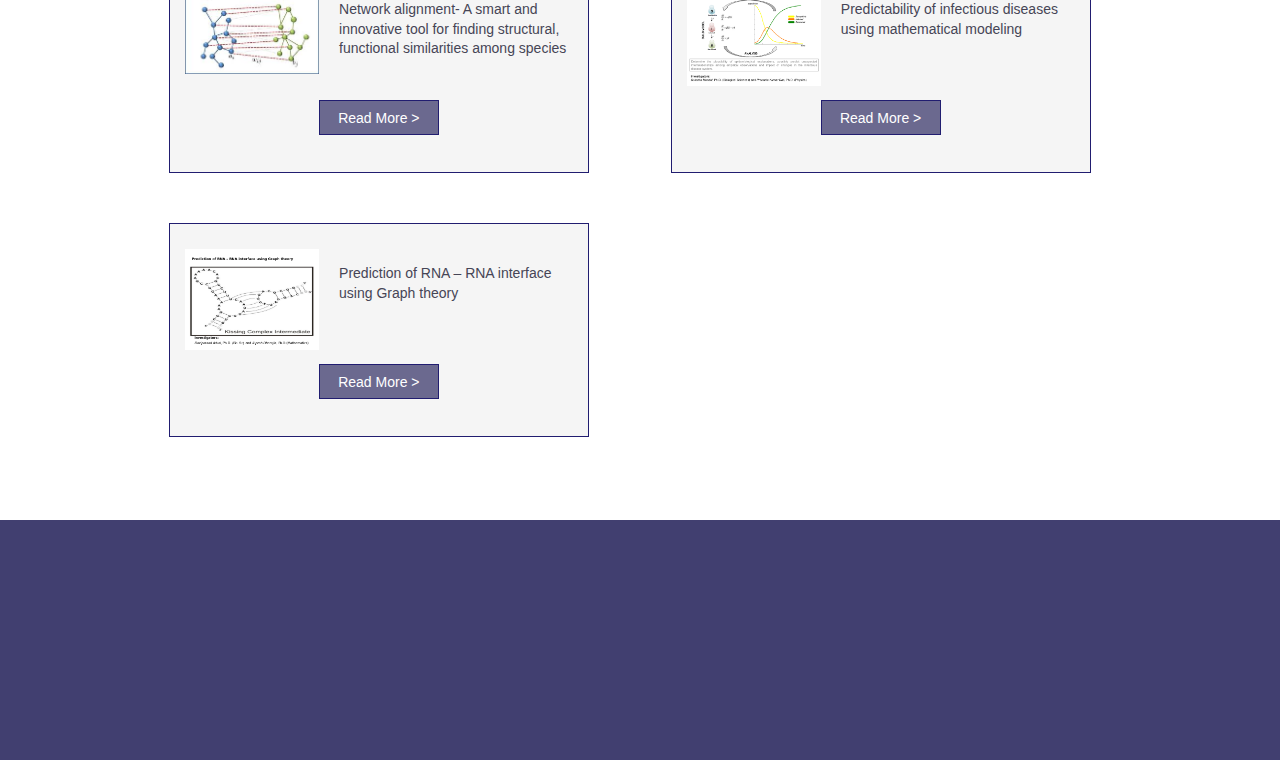
==== commit 01c4d7f9: "Update index.html" ====
--- a/index.html
+++ b/index.html
@@ -68,7 +68,7 @@
         <div class="intro">
             <div>
                 <strong><em>
-                The Doctoral Training Centre in Computational Biology at BITS-Pilani, K.K.Birla Goa Campus, is an interdisciplinary initiative for tackling important challenges in the biosciences by combining expertise in Biologicial Sciences, Computer Science and Mathematics.
+                The Doctoral Training Centre in Computational Biology at BITS-Pilani, K.K.Birla Goa Campus, is an interdisciplinary initiative for tackling important challenges in the biosciences by combining expertise in Biologicial Sciences, Computer Science, Physics and Mathematics.
                 </em></strong>
             </div>
         </div>
